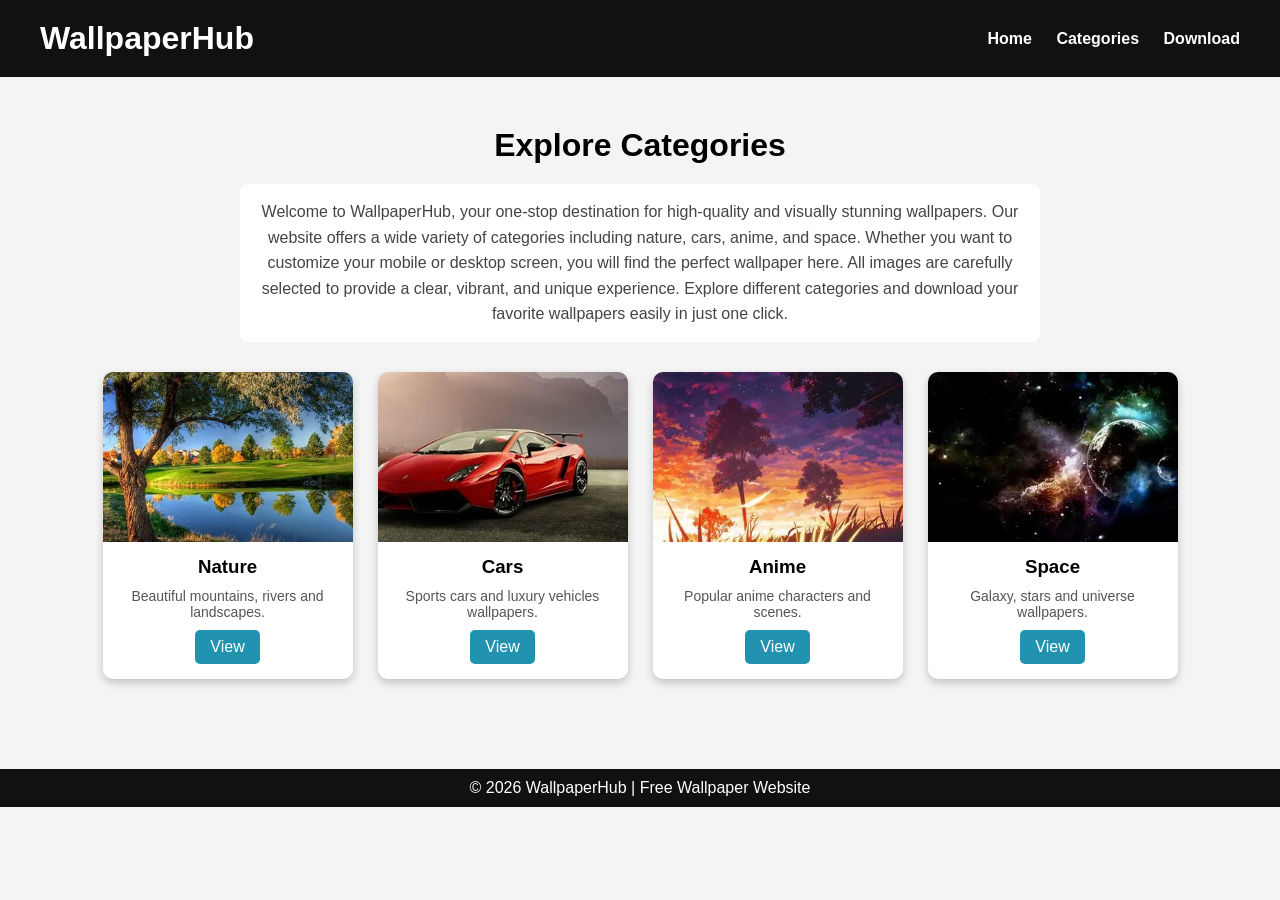
==== categories.html @ b4019a43 "Add files via upload" ====
<!DOCTYPE html>
<html lang="en">
<head>
    <meta name="description" content="Wallpaper Categories">
    <title>WallpaperHub - Categories</title>

    <style>
        * {
            margin: 0;
            padding: 0;
            box-sizing: border-box;
            font-family: Arial, sans-serif;
        }

        body {
            background-color: #f4f4f4;
        }

        header {
            display: flex;
            justify-content: space-between;
            align-items: center;
            background: #111;
            padding: 20px 40px;
        }

        .logo {
            color: white;
        }

        nav a {
            color: white;
            text-decoration: none;
            margin-left: 20px;
            font-weight: bold;
        }

        nav a:hover {
            color: #00bcd4;
        }

        .cat-page {
            padding: 50px 20px;
            text-align: center;
        }

        .cat-page h2 {
            font-size: 32px;
            margin-bottom: 20px;
        }

        .intro {
            max-width: 800px;
            margin: 0 auto 30px;
            font-size: 16px;
            line-height: 1.6;
            color: #444;
            background: white;
            padding: 15px;
            border-radius: 8px;
        }

        .cat-container {
            display: flex;
            justify-content: center;
            flex-wrap: wrap;
            gap: 25px;
        }

        .cat-box {
            width: 250px;
            background: white;
            border-radius: 10px;
            box-shadow: 0 4px 8px rgba(0,0,0,0.2);
            padding-bottom: 15px;
            transition: transform 0.3s;
        }

        .cat-box:hover {
            transform: translateY(-5px);
        }

        .cat-box img {
            width: 100%;
            height: 170px;
            object-fit: cover;
            border-top-left-radius: 10px;
            border-top-right-radius: 10px;
        }

        .cat-box h3 {
            margin: 10px 0;
        }

        .cat-box p {
            font-size: 14px;
            padding: 0 10px;
            color: #555;
        }

        .btn {
            display: inline-block;
            margin-top: 10px;
            padding: 8px 15px;
            background: #2193b0;
            color: white;
            text-decoration: none;
            border-radius: 5px;
        }

        .btn:hover {
            background: #17687a;
        }

        footer {
            text-align: center;
            background: #111;
            color: white;
            margin-top: 40px;
            padding: 10px;
        }
    </style>

</head>

<body>

<header>
    <h1 class="logo">WallpaperHub</h1>

    <nav>
        <a href="index.html">Home</a>
        <a href="categories.html">Categories</a>
        <a href="download.html">Download</a>
    </nav>
</header>

<section class="cat-page">

    <h2>Explore Categories</h2>

    <p class="intro">
        Welcome to WallpaperHub, your one-stop destination for high-quality and visually stunning wallpapers. 
        Our website offers a wide variety of categories including nature, cars, anime, and space. 
        Whether you want to customize your mobile or desktop screen, you will find the perfect wallpaper here. 
        All images are carefully selected to provide a clear, vibrant, and unique experience. 
        Explore different categories and download your favorite wallpapers easily in just one click.
    </p>

    <div class="cat-container">

        <div class="cat-box">
            <img src="nature.jpg" alt="Nature">
            <h3>Nature</h3>
            <p>Beautiful mountains, rivers and landscapes.</p>
            <a href="download.html" class="btn">View</a>
        </div>

        <div class="cat-box">
            <img src="car.jpg" alt="Cars">
            <h3>Cars</h3>
            <p>Sports cars and luxury vehicles wallpapers.</p>
            <a href="download.html" class="btn">View</a>
        </div>

        <div class="cat-box">
            <img src="anime.webp" alt="Anime">
            <h3>Anime</h3>
            <p>Popular anime characters and scenes.</p>
            <a href="download.html" class="btn">View</a>
        </div>

        <div class="cat-box">
            <img src="space.webp" alt="Space">
            <h3>Space</h3>
            <p>Galaxy, stars and universe wallpapers.</p>
            <a href="download.html" class="btn">View</a>
        </div>

    </div>

</section>

<footer>
    <p>© 2026 WallpaperHub | Free Wallpaper Website</p>
</footer>

</body>
</html>
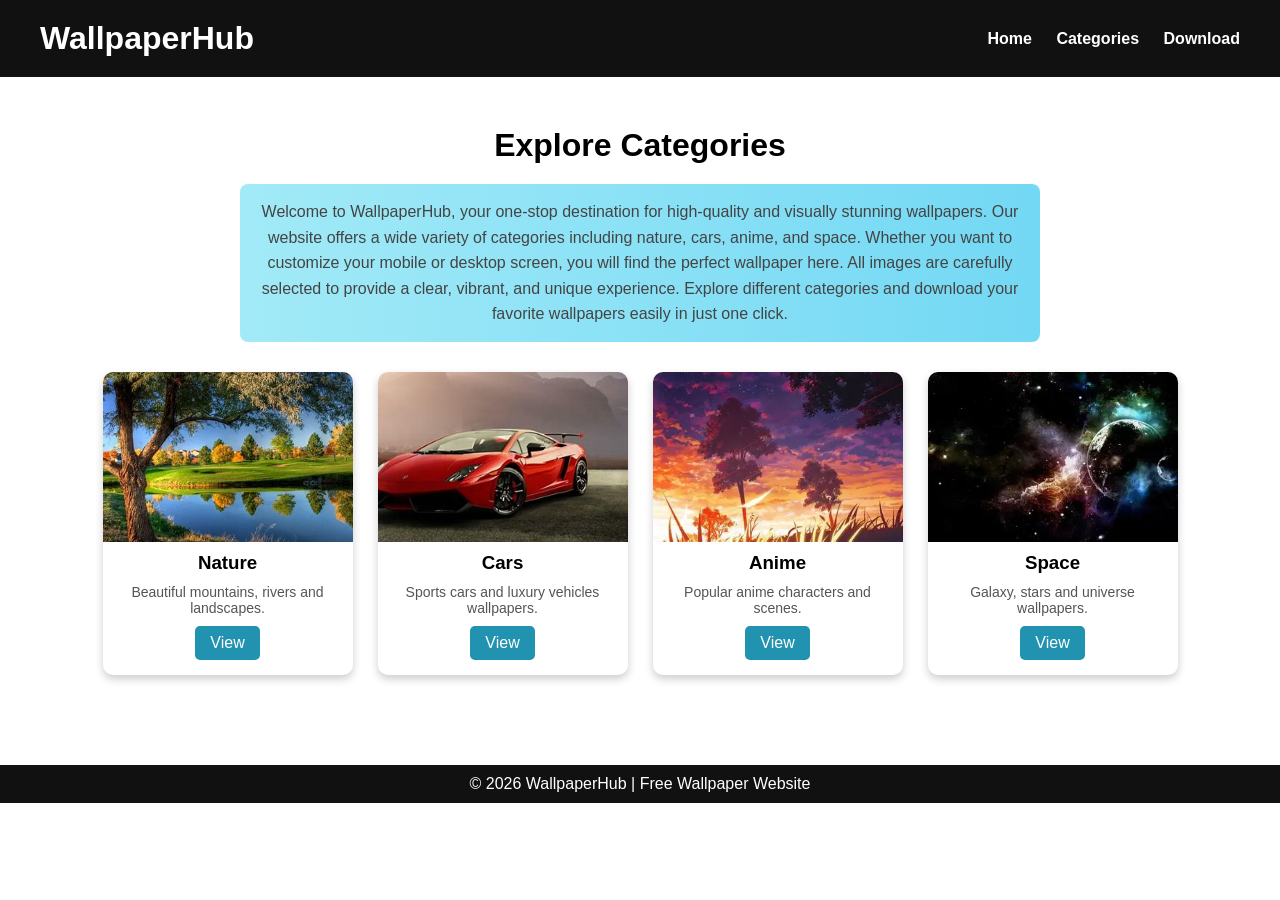
==== commit cc91b140: "Add files via upload" ====
--- a/categories.html
+++ b/categories.html
@@ -1,4 +1,3 @@
-<!DOCTYPE html>
 <html lang="en">
 <head>
     <meta name="description" content="Wallpaper Categories">
@@ -13,7 +12,7 @@
         }
 
         body {
-            background-color: #f4f4f4;
+            background-color: linear-gradient(to right,rgb(252, 250, 250),rgb(231, 219, 219));
         }
 
         header {
@@ -55,7 +54,7 @@
             font-size: 16px;
             line-height: 1.6;
             color: #444;
-            background: white;
+            background:linear-gradient(to right,rgb(162, 234, 247), rgb(115, 216, 244));
             padding: 15px;
             border-radius: 8px;
         }
@@ -153,28 +152,28 @@
             <img src="nature.jpg" alt="Nature">
             <h3>Nature</h3>
             <p>Beautiful mountains, rivers and landscapes.</p>
-            <a href="download.html" class="btn">View</a>
+            <a href="nature.html" class="btn">View</a>
         </div>
 
         <div class="cat-box">
             <img src="car.jpg" alt="Cars">
             <h3>Cars</h3>
             <p>Sports cars and luxury vehicles wallpapers.</p>
-            <a href="download.html" class="btn">View</a>
+            <a href="car.html" class="btn">View</a>
         </div>
 
         <div class="cat-box">
             <img src="anime.webp" alt="Anime">
             <h3>Anime</h3>
             <p>Popular anime characters and scenes.</p>
-            <a href="download.html" class="btn">View</a>
+            <a href="anime.html" class="btn">View</a>
         </div>
 
         <div class="cat-box">
             <img src="space.webp" alt="Space">
             <h3>Space</h3>
             <p>Galaxy, stars and universe wallpapers.</p>
-            <a href="download.html" class="btn">View</a>
+            <a href="space.html" class="btn">View</a>
         </div>
 
     </div>
